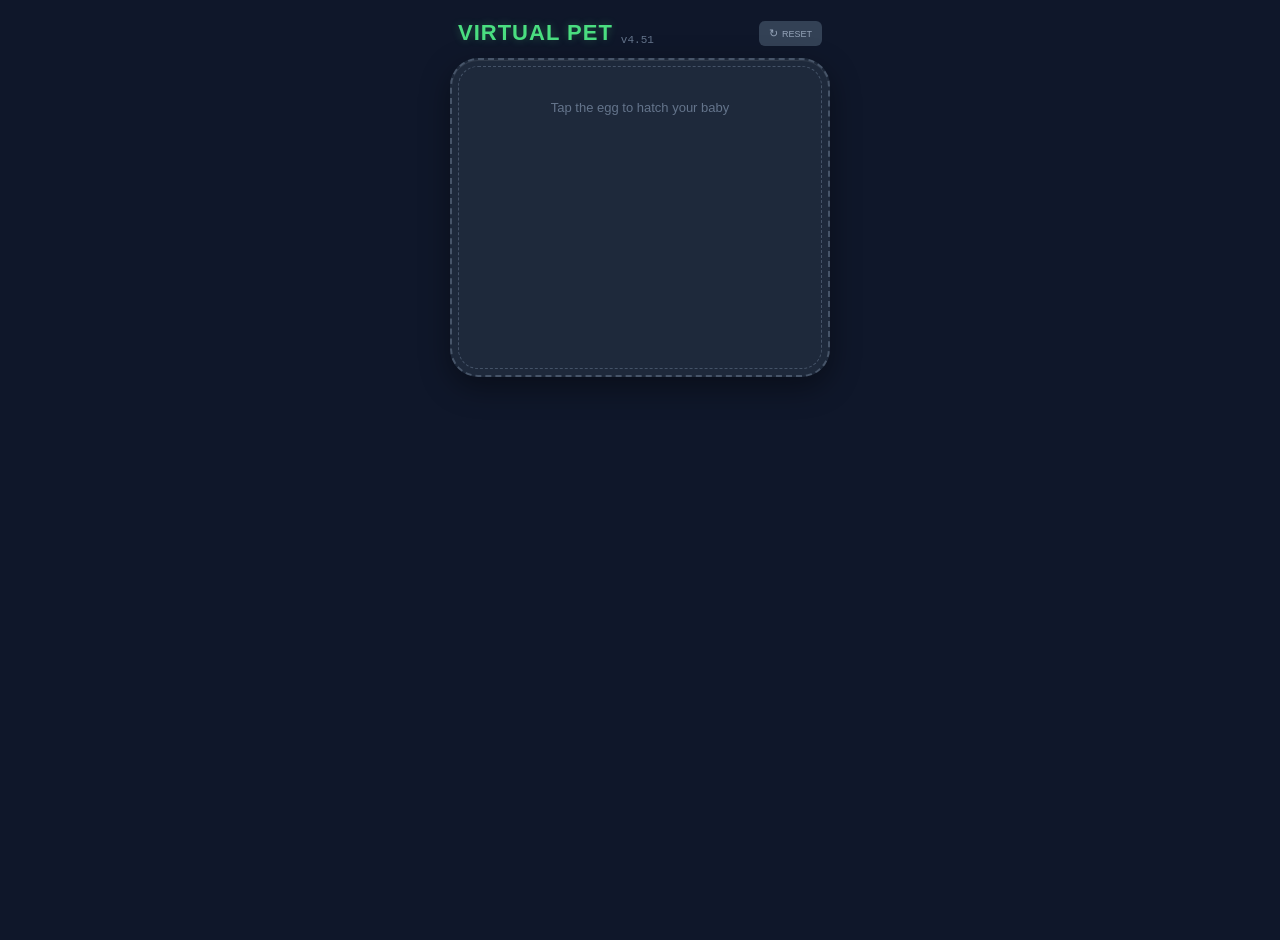
==== index.html @ f6e5f8b7 "Draw generated PNG sprites instead of opcode pixel engine" ====
<!DOCTYPE html>
<html lang="en">
<head>
    <meta charset="UTF-8">
    <meta name="viewport" content="width=device-width, initial-scale=1.0, viewport-fit=cover">
    <title>Virtual Pet</title>
    <link rel="stylesheet" href="style.css">
</head>
<body>
    <div class="app">
        <div class="header">
            <div style="display:flex; align-items:flex-end;">
                <h1 class="title">VIRTUAL PET</h1>
                <span class="version">v4.51</span>
            </div>
            <button onclick="resetPet()" class="reset-btn">
                <span>↻</span>
                <span style="font-size:9px">RESET</span>
            </button>
        </div>

        <div id="egg-screen" class="device-frame egg-container">
            <div class="egg-instruction">Tap the egg to hatch your baby</div>
            <canvas id="eggCanvas" width="200" height="200"></canvas>
        </div>

        <div id="pet-screen" style="display: none;">
            <div class="device-frame">
                <div class="stats-top">
                    <div class="stat-item">
                        <span>🍎</span>
                        <span id="hungerValue">80</span>
                    </div>
                    <div class="stat-item">
                        <span>❤️</span>
                        <span id="happinessValue">75</span>
                    </div>
                    <div class="stat-item">
                        <span>🧼</span>
                        <span id="cleanValue">85</span>
                    </div>
                    <div class="stat-item">
                        <span>⚡</span>
                        <span id="energyValue">90</span>
                    </div>
                </div>

                <div class="pet-screen">
                    <canvas id="petCanvas" width="220" height="220"></canvas>
                </div>

                <div class="stage-name" id="stageName">Nimbrix</div>

                <div class="pet-status">
                    <div id="petMood" class="mood" style="color:#22c55e;">VERY HAPPY</div>
                    <div class="age">Age: <span id="ageValue">172</span> minutes • <span id="petNameDisplay">Pixel</span></div>
                </div>

                <div class="action-row">
                    <button onclick="feedPet()" class="action-btn">
                        <div class="action-icon">🍎</div>
                        <div class="action-label">Feed</div>
                    </button>
                    <button onclick="playWithPet()" class="action-btn">
                        <div class="action-icon">🎮</div>
                        <div class="action-label">Play</div>
                    </button>
                    <button onclick="cleanPet()" class="action-btn">
                        <div class="action-icon">🧼</div>
                        <div class="action-label">Clean</div>
                    </button>
                    <button onclick="restPet()" class="action-btn">
                        <div class="action-icon">🛏️</div>
                        <div class="action-label">Rest</div>
                    </button>
                </div>

                <div style="margin-top: 12px; text-align: center;">
                    <button onclick="forceEvolution()" style="background: #3b82f6; color: white; border: none; padding: 8px 20px; border-radius: 6px; font-size: 13px; font-weight: 600; cursor: pointer;">
                        FORCE EVOLUTION
                    </button>
                </div>
            </div>
        </div>
    </div>

<!-- Generated PNG sprites as data URLs; pets.js draws them with drawImage -->
<script src="main.js" defer></script>
<script src="egg.js" defer></script>
<script src="sprites-flick.js" defer></script>
<script src="sprites-puff.js" defer></script>
<script src="sprites-bud.js" defer></script>
<script src="sprites-bolt.js" defer></script>
<script src="sprites-ceph.js" defer></script>
<script src="pets.js" defer></script>
<script src="evolution.js" defer></script>
<script src="storage.js" defer></script>
</body>
</html>
---- style.css ----
/* ============================================
   VIRTUAL PET - Targeted Embroidery (v4.60)
   ============================================ */

body {
    background: #0f172a;
    margin: 0;
    padding: 20px 10px;
    font-family: -apple-system, BlinkMacSystemFont, "Segoe UI", Roboto, sans-serif;
    display: flex;
    justify-content: center;
    align-items: flex-start;
    min-height: 100vh;
}

.app {
    width: 100%;
    max-width: 380px;
}

.header {
    display: flex;
    justify-content: space-between;
    align-items: flex-end;
    margin-bottom: 12px;
    padding: 0 8px;
}

.title {
    font-size: 22px;
    font-weight: 700;
    color: #4ade80;
    letter-spacing: 1px;
    margin: 0;
    text-shadow: 0 0 8px rgba(74, 222, 128, 0.3);
}

.version {
    font-size: 11px;
    color: #64748b;
    margin-left: 8px;
    font-family: monospace;
}

.reset-btn {
    background: #334155;
    color: #94a3b8;
    border: none;
    padding: 6px 10px;
    border-radius: 6px;
    font-size: 11px;
    display: flex;
    align-items: center;
    gap: 4px;
    cursor: pointer;
}

.device-frame {
    background: #1e293b;
    border-radius: 28px;
    padding: 18px;
    box-shadow: 0 10px 30px rgba(0,0,0,0.4),
                inset 0 1px 0 rgba(255,255,255,0.08);
    
    position: relative;
    display: flex;
    flex-direction: column;
    align-items: center;
    
    /* Clean dashed border with better corner alignment */
    border: 2.5px dashed #475569;
    box-sizing: border-box;
}

/* Subtle inner running stitch for depth (better corner alignment) */
.device-frame::before {
    content: '';
    position: absolute;
    inset: 6px;
    border: 1px dashed #64748b;
    border-radius: 20px;
    opacity: 0.55;
    pointer-events: none;
}

.stage-name {
    color: #c0d0ff;
    font-size: 14px;
    font-weight: 600;
    margin-bottom: 6px;
    text-align: center;
}

.stats-top {
    display: flex;
    justify-content: space-between;
    width: 100%;
    margin-bottom: 12px;
    padding: 0 4px;
}

.stat-item {
    display: flex;
    align-items: center;
    gap: 4px;
    font-size: 15px;
    color: #e2e8f0;
    font-weight: 600;
}

/* Pet display area - faint grid ONLY here (user likes this) */
.pet-screen {
    background: #0f172a;
    border-radius: 16px;
    padding: 10px;
    margin-bottom: 10px;
    box-shadow: inset 0 2px 8px rgba(0,0,0,0.6);
    width: 100%;
    position: relative;
}

/* Faint cross-stitch grid - only on pet display */
.pet-screen::after {
    content: '';
    position: absolute;
    inset: 0;
    background-image: 
        linear-gradient(rgba(100, 116, 139, 0.07) 1px, transparent 1px),
        linear-gradient(90deg, rgba(100, 116, 139, 0.07) 1px, transparent 1px);
    background-size: 11px 11px;
    border-radius: 16px;
    pointer-events: none;
}

canvas {
    display: block;
    image-rendering: pixelated;
    margin: 0 auto;
}

.pet-status {
    text-align: center;
    margin-bottom: 12px;
    width: 100%;
}

.mood {
    font-size: 15px;
    font-weight: 700;
    letter-spacing: 0.5px;
}

.age {
    font-size: 12px;
    color: #64748b;
    margin-top: 2px;
}

.action-row {
    display: flex;
    gap: 8px;
    justify-content: center;
    margin-bottom: 6px;
    width: 100%;
}

.action-btn {
    background: #334155;
    border: none;
    border-radius: 12px;
    padding: 10px 8px 6px;
    width: 64px;
    display: flex;
    flex-direction: column;
    align-items: center;
    gap: 2px;
    cursor: pointer;
    transition: transform 0.1s ease;
}

.action-btn:active {
    transform: scale(0.95);
}

.action-icon {
    font-size: 22px;
}

.action-label {
    font-size: 10px;
    color: #94a3b8;
    font-weight: 500;
}

.egg-container {
    text-align: center;
    padding: 40px 20px;
}

.egg-instruction {
    color: #64748b;
    font-size: 13px;
    margin-bottom: 20px;
}

/* Debug / dev controls — not part of the main toy UI */
.debug-row {
    margin-top: 10px;
    text-align: center;
    width: 100%;
}

.debug-btn {
    background: transparent;
    color: #475569;
    border: 1px dashed #334155;
    padding: 4px 10px;
    border-radius: 4px;
    font-size: 10px;
    font-family: monospace;
    cursor: pointer;
    letter-spacing: 0.3px;
}

.debug-btn:hover {
    color: #94a3b8;
    border-color: #64748b;
}

/* Visual hook for adult (stage 3) — sprite redesign can lean on this class */
.pet-screen.is-adult {
    box-shadow: inset 0 2px 8px rgba(0,0,0,0.6), 0 0 18px rgba(167, 139, 250, 0.28);
}
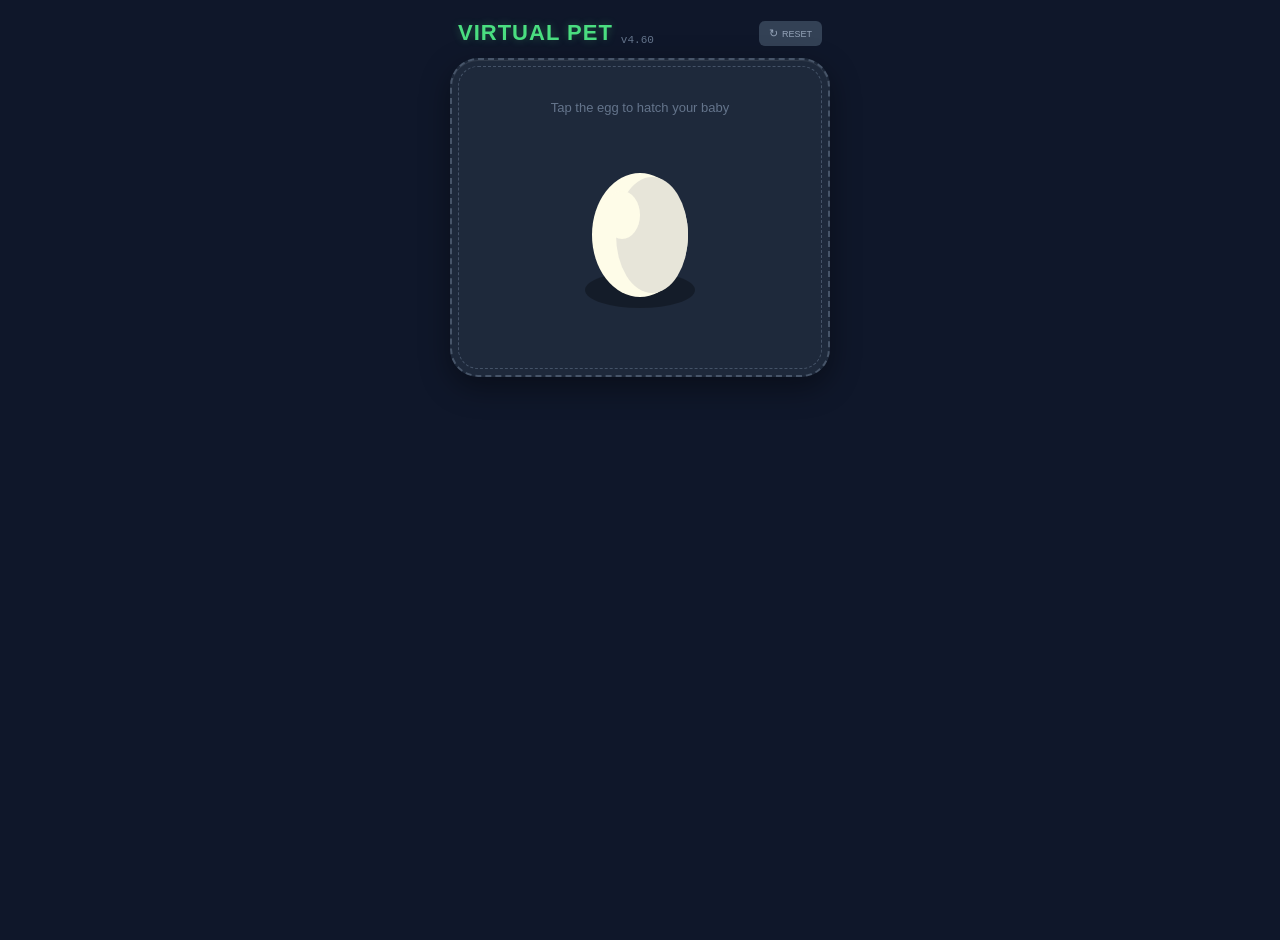
==== commit b39817de: "Add Pico sprite CDN shell (index, css, storage, evolution)" ====
--- a/index.html
+++ b/index.html
@@ -8,10 +8,11 @@
 </head>
 <body>
     <div class="app">
+        <!-- Header -->
         <div class="header">
             <div style="display:flex; align-items:flex-end;">
                 <h1 class="title">VIRTUAL PET</h1>
-                <span class="version">v4.51</span>
+                <span class="version">v4.60</span>
             </div>
             <button onclick="resetPet()" class="reset-btn">
                 <span>↻</span>
@@ -19,13 +20,17 @@
             </button>
         </div>
 
+        <!-- Egg Screen -->
         <div id="egg-screen" class="device-frame egg-container">
             <div class="egg-instruction">Tap the egg to hatch your baby</div>
             <canvas id="eggCanvas" width="200" height="200"></canvas>
         </div>
 
+        <!-- Main Pet Screen -->
         <div id="pet-screen" style="display: none;">
             <div class="device-frame">
+
+                <!-- Top stats -->
                 <div class="stats-top">
                     <div class="stat-item">
                         <span>🍎</span>
@@ -45,17 +50,21 @@
                     </div>
                 </div>
 
+                <!-- Pet -->
                 <div class="pet-screen">
                     <canvas id="petCanvas" width="220" height="220"></canvas>
                 </div>
 
-                <div class="stage-name" id="stageName">Nimbrix</div>
+                <!-- Stage name -->
+                <div class="stage-name" id="stageName">?</div>
 
+                <!-- Status -->
                 <div class="pet-status">
                     <div id="petMood" class="mood" style="color:#22c55e;">VERY HAPPY</div>
-                    <div class="age">Age: <span id="ageValue">172</span> minutes • <span id="petNameDisplay">Pixel</span></div>
+                    <div class="age">Age: <span id="ageValue">0</span> minutes • <span id="petNameDisplay">Pixel</span></div>
                 </div>
 
+                <!-- Actions -->
                 <div class="action-row">
                     <button onclick="feedPet()" class="action-btn">
                         <div class="action-icon">🍎</div>
@@ -75,25 +84,24 @@
                     </button>
                 </div>
 
-                <div style="margin-top: 12px; text-align: center;">
-                    <button onclick="forceEvolution()" style="background: #3b82f6; color: white; border: none; padding: 8px 20px; border-radius: 6px; font-size: 13px; font-weight: 600; cursor: pointer;">
-                        FORCE EVOLUTION
-                    </button>
+                <div class="debug-row">
+                    <button type="button" class="debug-btn" onclick="forceEvolution()">dev: force evolution</button>
                 </div>
+
             </div>
         </div>
     </div>
 
-<!-- Generated PNG sprites as data URLs; pets.js draws them with drawImage -->
+<!-- Modules first so main.js can call them; pets.js last so a sprite PR can override draw* -->
+<script src="storage.js" defer></script>
+<script src="evolution.js" defer></script>
+<script src="egg.js" defer></script>
 <script src="main.js" defer></script>
-<script src="egg.js" defer></script>
-<script src="sprites-flick.js" defer></script>
-<script src="sprites-puff.js" defer></script>
-<script src="sprites-bud.js" defer></script>
-<script src="sprites-bolt.js" defer></script>
-<script src="sprites-ceph.js" defer></script>
+<script src="sprites-pico-flick.js" defer></script>
+<script src="sprites-pico-puff.js" defer></script>
+<script src="sprites-pico-bud.js" defer></script>
+<script src="sprites-pico-bolt.js" defer></script>
+<script src="sprites-pico-ceph.js" defer></script>
 <script src="pets.js" defer></script>
-<script src="evolution.js" defer></script>
-<script src="storage.js" defer></script>
 </body>
 </html>
